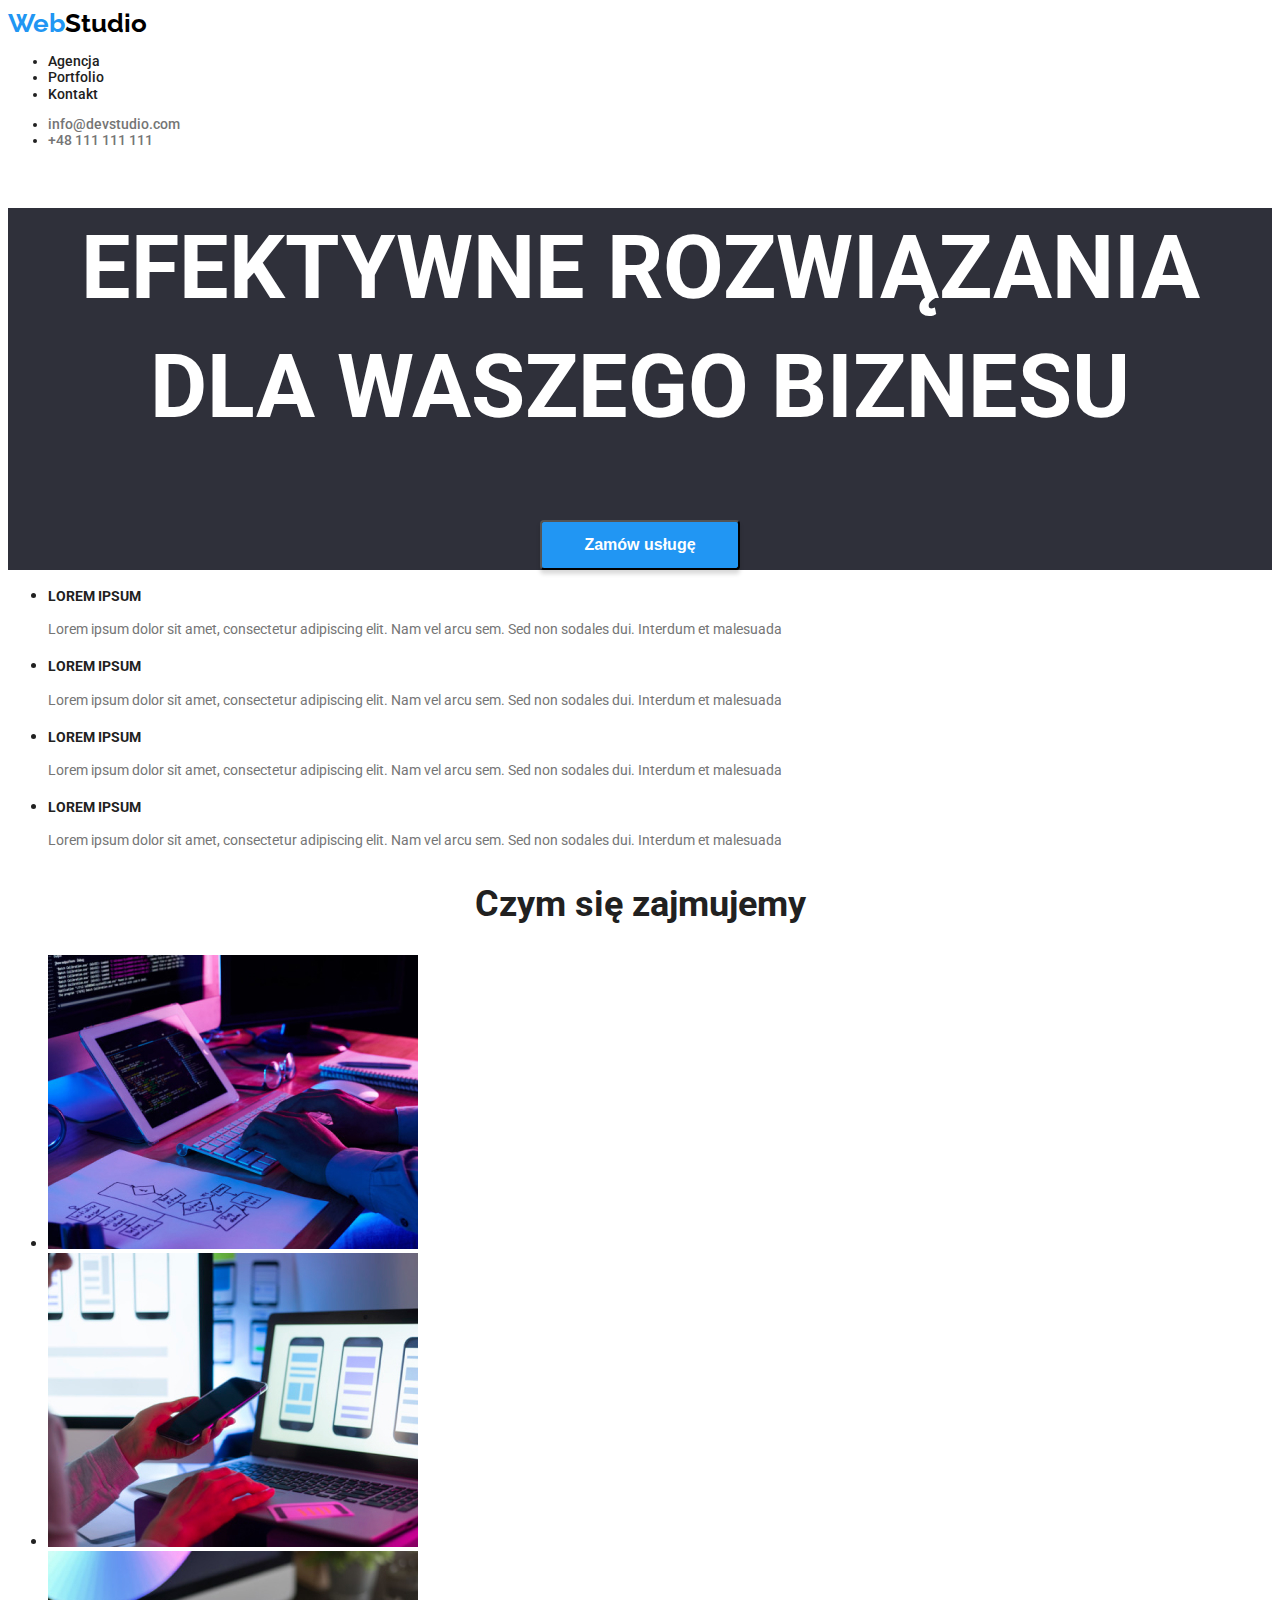
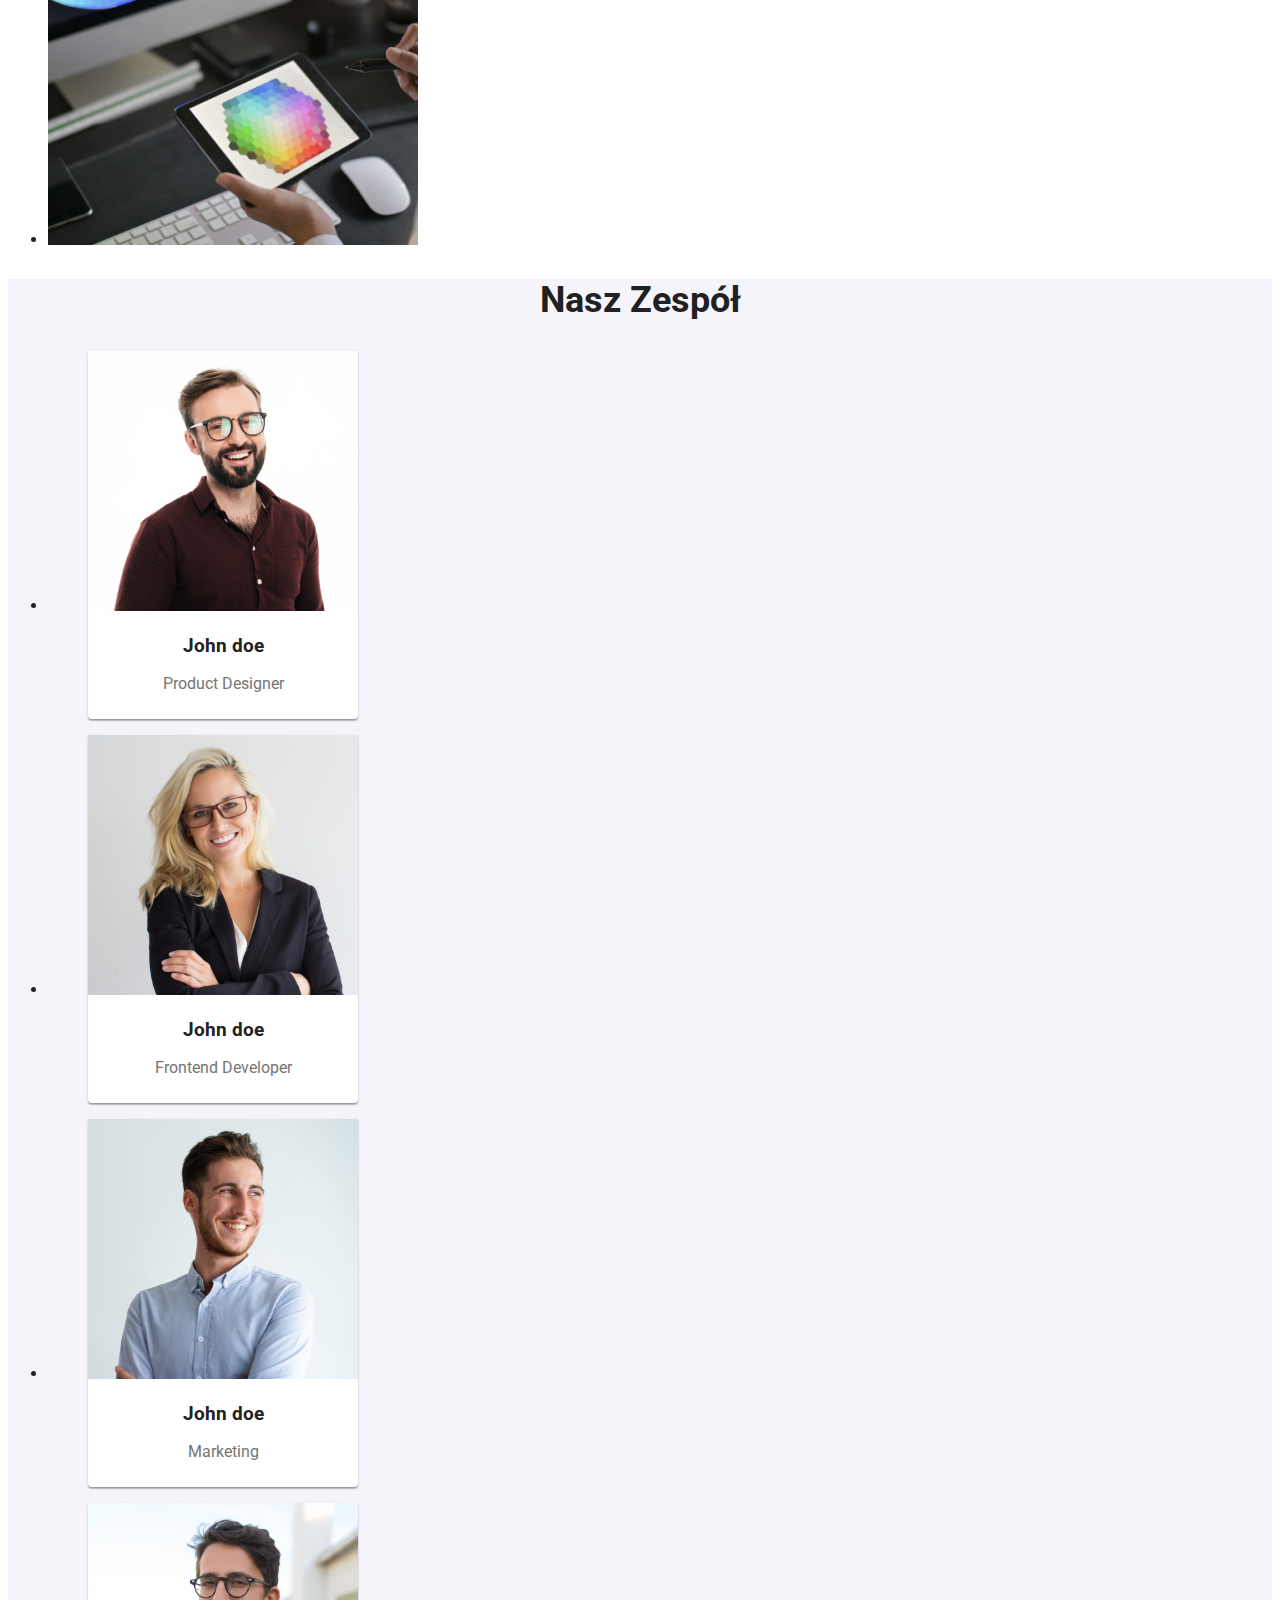
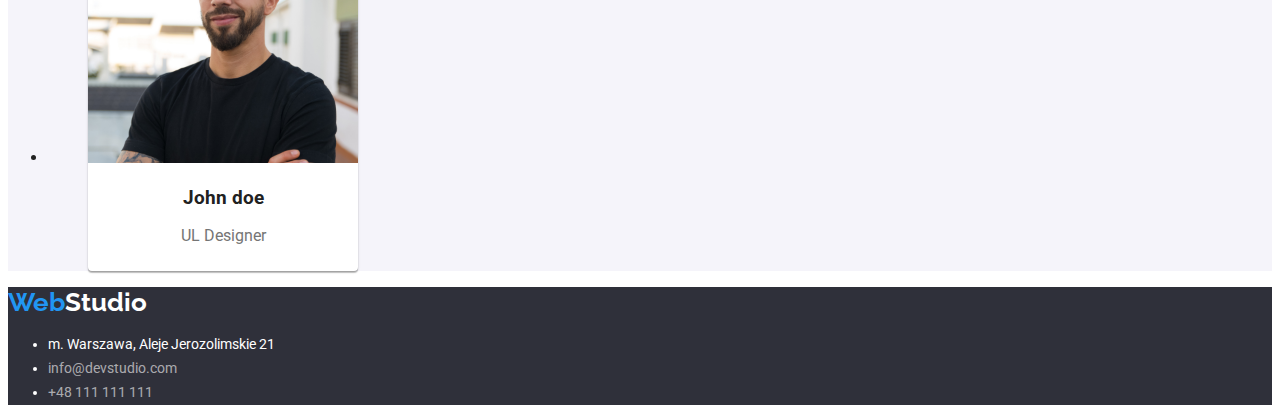
==== index.html @ 7fe7062e "HW-02 cloned" ====
<!DOCTYPE html>
<html lang="pl">
  <head>
    <meta charset="UTF-8" />
    <meta
      name="description"
      content="Efektywne Rozwiązania Dla Waszego Biznesu"
    />
    <title>Web Studio</title>
    <link
      href="https://fonts.googleapis.com/css2?family=Raleway:wght@700&family=Roboto:wght@400;500;700;900&display=swap"
      rel="stylesheet"
    />
    <link rel="stylesheet" href="css/styles.css" />
  </head>

  <body>
    <header class="header-text">
      <a href="index.html"
        ><span class="logo web">Web</span
        ><span class="logo studio">Studio</span></a
      >
      <nav>
        <ul>
          <li><a href="index.html">Agencja</a></li>
          <li><a href="portfolio.html">Portfolio</a></li>
          <li><a href="#kontakt">Kontakt</a></li>
        </ul>
      </nav>
      <ul>
        <li>
          <a class="contact" href="mailto:info@devstudio.com"
            >info@devstudio.com</a
          >
        </li>
        <li><a class="contact" href="tel:+48111111111">+48 111 111 111</a></li>
      </ul>
    </header>
    <main>
      <section class="motto">
        <h1 id="webstudio">Efektywne Rozwiązania Dla Waszego Biznesu</h1>
        <button type="button" class="button-alternative">Zamów usługę</button>
      </section>
      <section>
        <ul>
          <li>
            <h3 class="header-third">Lorem Ipsum</h3>
            <p class="text-main">
              Lorem ipsum dolor sit amet, consectetur adipiscing elit. Nam vel
              arcu sem. Sed non sodales dui. Interdum et malesuada
            </p>
          </li>
          <li>
            <h3 class="header-third">Lorem Ipsum</h3>
            <p class="text-main">
              Lorem ipsum dolor sit amet, consectetur adipiscing elit. Nam vel
              arcu sem. Sed non sodales dui. Interdum et malesuada
            </p>
          </li>
          <li>
            <h3 class="header-third">Lorem Ipsum</h3>
            <p class="text-main">
              Lorem ipsum dolor sit amet, consectetur adipiscing elit. Nam vel
              arcu sem. Sed non sodales dui. Interdum et malesuada
            </p>
          </li>
          <li>
            <h3 class="header-third">Lorem Ipsum</h3>
            <p class="text-main">
              Lorem ipsum dolor sit amet, consectetur adipiscing elit. Nam vel
              arcu sem. Sed non sodales dui. Interdum et malesuada
            </p>
          </li>
        </ul>
      </section>
      <section id="portfolio">
        <h2 class="header-second">Czym się zajmujemy</h2>
        <ul>
          <li>
            <img
              src="images/img1.jpg"
              width="370"
              height="294"
              alt="praca przy komputerze"
            />
          </li>
          <li>
            <img
              src="images/img2.jpg"
              width="370"
              height="294"
              alt="praca przy komputerze"
            />
          </li>
          <li>
            <img
              src="images/img3.jpg"
              width="370"
              height="294"
              alt="praca przy komputerze"
            />
          </li>
        </ul>
      </section>
      <section id="agencja">
        <h2 class="header-second">Nasz Zespół</h2>
        <ul class="imagedecor-one text-image">
          <li>
            <figure>
              <img
                src="images/img4.jpg"
                width="270"
                height="260"
                alt="zdjęcia członka zespołu"
              />
              <figcaption>
                <h3>John doe</h3>
                <p>Product Designer</p>
              </figcaption>
            </figure>
          </li>
          <li>
            <figure>
              <img
                src="images/img5.jpg"
                width="270"
                height="260"
                alt="zdjęcia członka zespołu"
              />
              <figcaption>
                <h3>John doe</h3>
                <p>Frontend Developer</p>
              </figcaption>
            </figure>
          </li>
          <li>
            <figure>
              <img
                src="images/img6.jpg"
                width="270"
                height="260"
                alt="zdjęcia członka zespołu"
              />
              <figcaption>
                <h3>John doe</h3>
                <p>Marketing</p>
              </figcaption>
            </figure>
          </li>
          <li>
            <figure>
              <img
                src="images/img7.jpg"
                width="270"
                height="260"
                alt="zdjęcia członka zespołu"
              />
              <figcaption>
                <h3>John doe</h3>
                <p>UL Designer</p>
              </figcaption>
            </figure>
          </li>
        </ul>
      </section>
    </main>
    <footer class="footer-style">
      <a href="index.html"
        ><span class="logo web">Web</span
        ><span class="logo studio-second">Studio</span></a
      >
      <address id="kontakt">
        <ul>
          <li>m. Warszawa, Aleje Jerozolimskie 21</li>
          <li>
            <a class="contact-footer" href="mailto:info@devstudio.com"
              >info@devstudio.com</a
            >
          </li>
          <li>
            <a class="contact-footer" href="tel:+48111111111"
              >+48 111 111 111</a
            >
          </li>
        </ul>
      </address>
    </footer>
  </body>
</html>
---- css/styles.css ----
:root {
  --textcolor: rgba(33, 33, 33, 1);
  --textcolorsecond: rgba(117, 117, 117, 1);
  --textcolorthird: rgba(255, 255, 255, 1);
  --textcolorfourth: rgba(255, 255, 255, 0.6);
  --markcolor: rgba(33, 150, 243, 1);
  --studiocolor: rgba(0, 0, 0, 1);
  --backgroundsecond: rgba(47, 48, 58, 1);
  --buttoncolor: rgba(245, 244, 250, 1);
}

body {
  font-family: "Roboto", sans-serif;
  color: var(--textcolor);
}

a {
  text-decoration: none;
  color: inherit;
}

a:hover,
a:focus {
  color: var(--markcolor);
}

.logo {
  font-family: "Raleway", sans-serif;
  font-size: 26px;
  font-weight: 700;
  line-height: 1.19;
  text-decoration: none;
}

.web {
  color: var(--markcolor);
}

.studio {
  color: var(--studiocolor);
}

.studio-second {
  color: var(--textcolorthird);
}

.header-text {
  font-size: 14px;
  font-weight: 500;
  line-height: 1.17;
}

.contact {
  color: var(--textcolorsecond);
}

.button-main {
  background-color: var(--buttoncolor);
  width: 93px;
  height: 38px;
  border-radius: 4px;
  font-weight: 500;
  font-size: 16px;
  line-height: 1.62;
  cursor: pointer;
}

.button-main:hover,
.button-main:focus {
  background-color: var(--markcolor);
  width: 121px;
  height: 38px;
  border-radius: 4px;
  font-weight: 500;
  font-size: 16px;
  line-height: 1.62;
  color: var(--textcolorthird);
  box-shadow: 0px 3px 1px rgba(0, 0, 0, 0.1), 0px 1px 2px rgba(0, 0, 0, 0.08),
    0px 2px 2px rgba(0, 0, 0, 0.12);
}

.footer-style {
  background-color: var(--backgroundsecond);
  color: var(--textcolorthird);
  font-size: 14px;
  line-height: 1.71;
}

.contact-footer {
  color: var(--textcolorfourth);
}

#kontakt {
  font-style: normal;
}

.motto {
  background-color: var(--backgroundsecond);
  color: var(--textcolorthird);
  font-size: 44px;
  font-weight: 900;
  line-height: 1.36;
  text-align: center;
  text-transform: uppercase;
}

.button-alternative {
  background-color: var(--markcolor);
  width: 200px;
  height: 50px;
  box-shadow: 0px 4px 4px rgba(0, 0, 0, 0.15);
  border-radius: 4px;
  font-weight: 700;
  font-size: 16px;
  line-height: 1.87;
  color: var(--textcolorthird);
  cursor: pointer;
}

.header-third {
  font-size: 14px;
  font-weight: 700;
  line-height: 1.17;
  text-transform: uppercase;
}

.text-main {
  font-size: 14px;
  line-height: 1.71;
  color: var(--textcolorsecond);
}

.header-second {
  font-size: 36px;
  font-weight: 700;
  line-height: 1.17;
  text-align: center;
}

#agencja {
  background-color: var(--buttoncolor);
}

.imagedecor-one figure {
  background-color: var(--textcolorthird);
  width: 270px;
  height: 368px;
  box-shadow: 0px 1px 3px rgba(0, 0, 0, 0.12), 0px 1px 1px rgba(0, 0, 0, 0.14),
    0px 2px 1px rgba(0, 0, 0, 0.2);
  border-radius: 0px 0px 4px 4px;
  font-size: 16px;
  font-weight: 500;
  line-height: 1.18;
  text-align: center;
}

.text-image p {
  font-size: 16px;
  font-weight: 400;
  line-height: 1.18;
  color: var(--textcolorsecond);
}

.imagedecor-two figure {
  background-color: var(--textcolorthird);
  width: 370px;
  height: 404px;
  border: 1px solid rgb(238, 238, 238);
  font-size: 18px;
  font-weight: 700;
  line-height: 2;
}

.text-image-portfolio p {
  font-size: 16px;
  font-weight: 400;
  line-height: 1.87;
  color: var(--textcolorsecond);
}
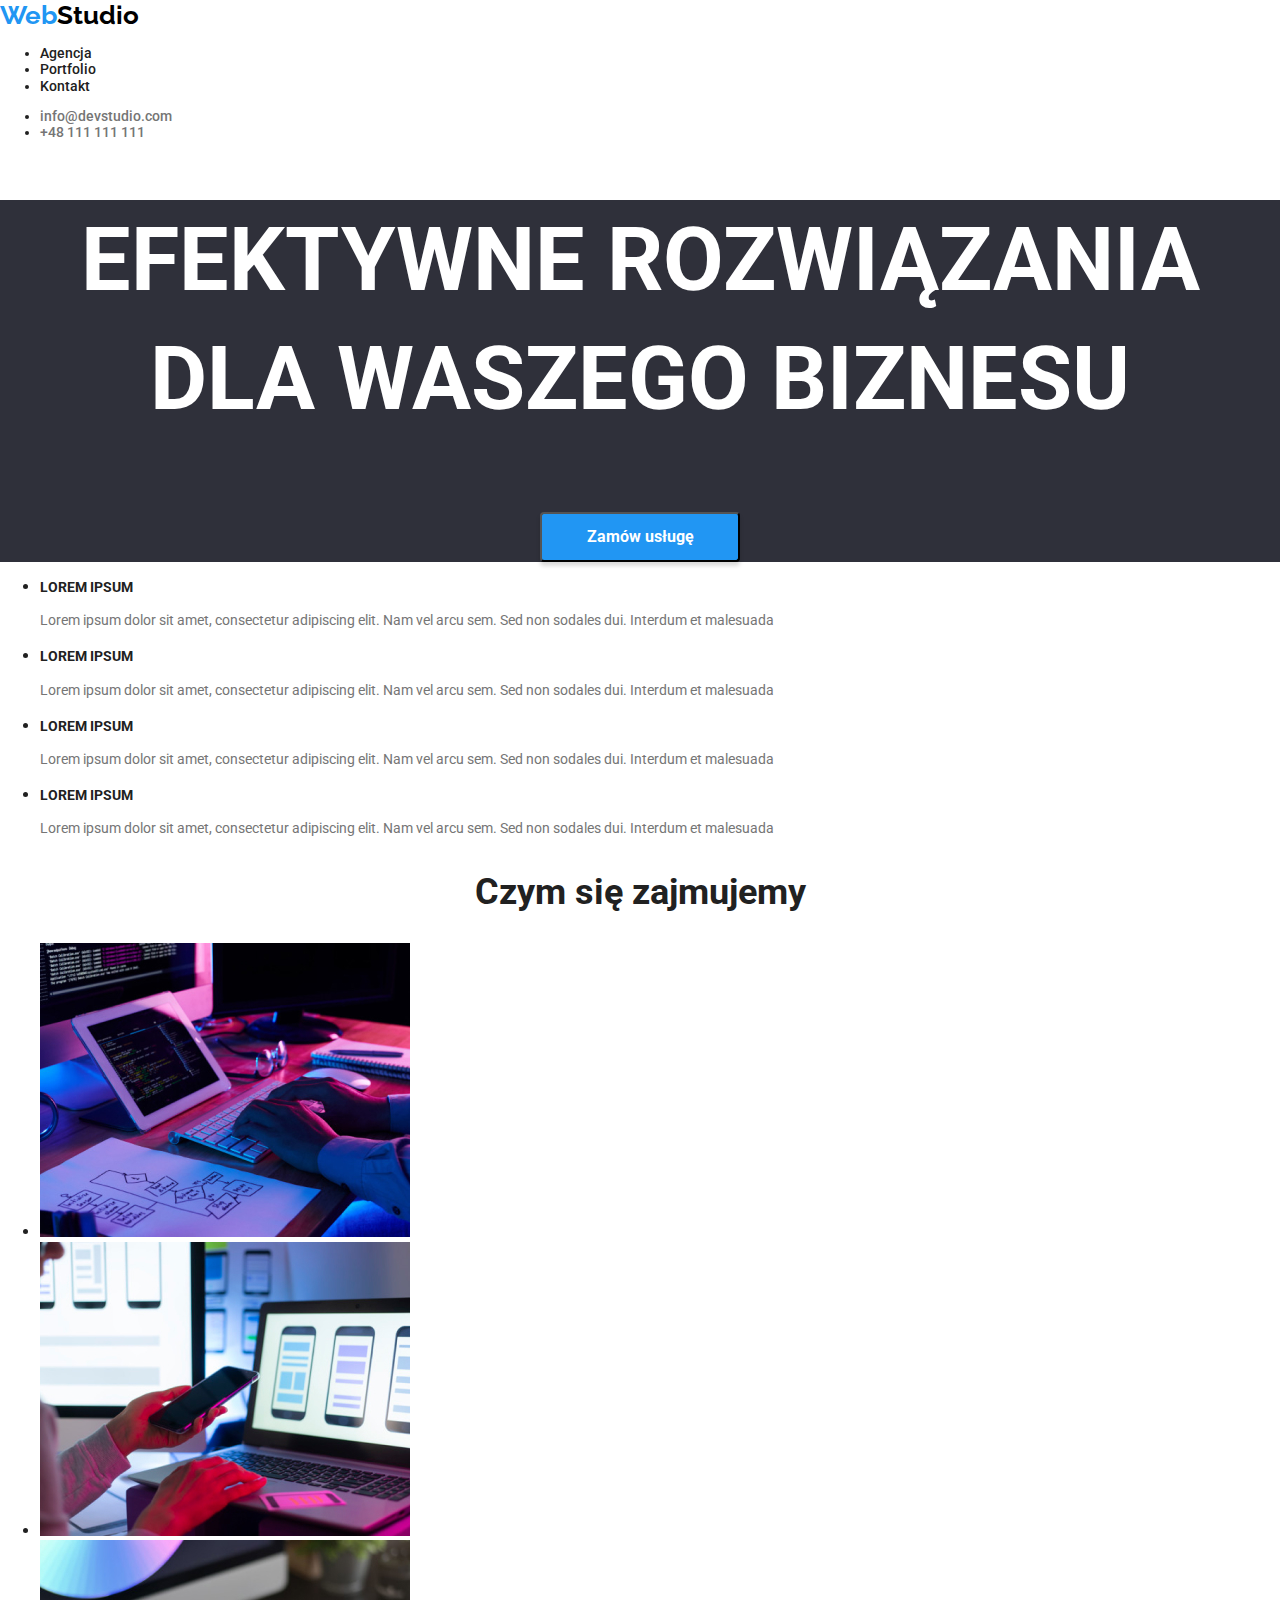
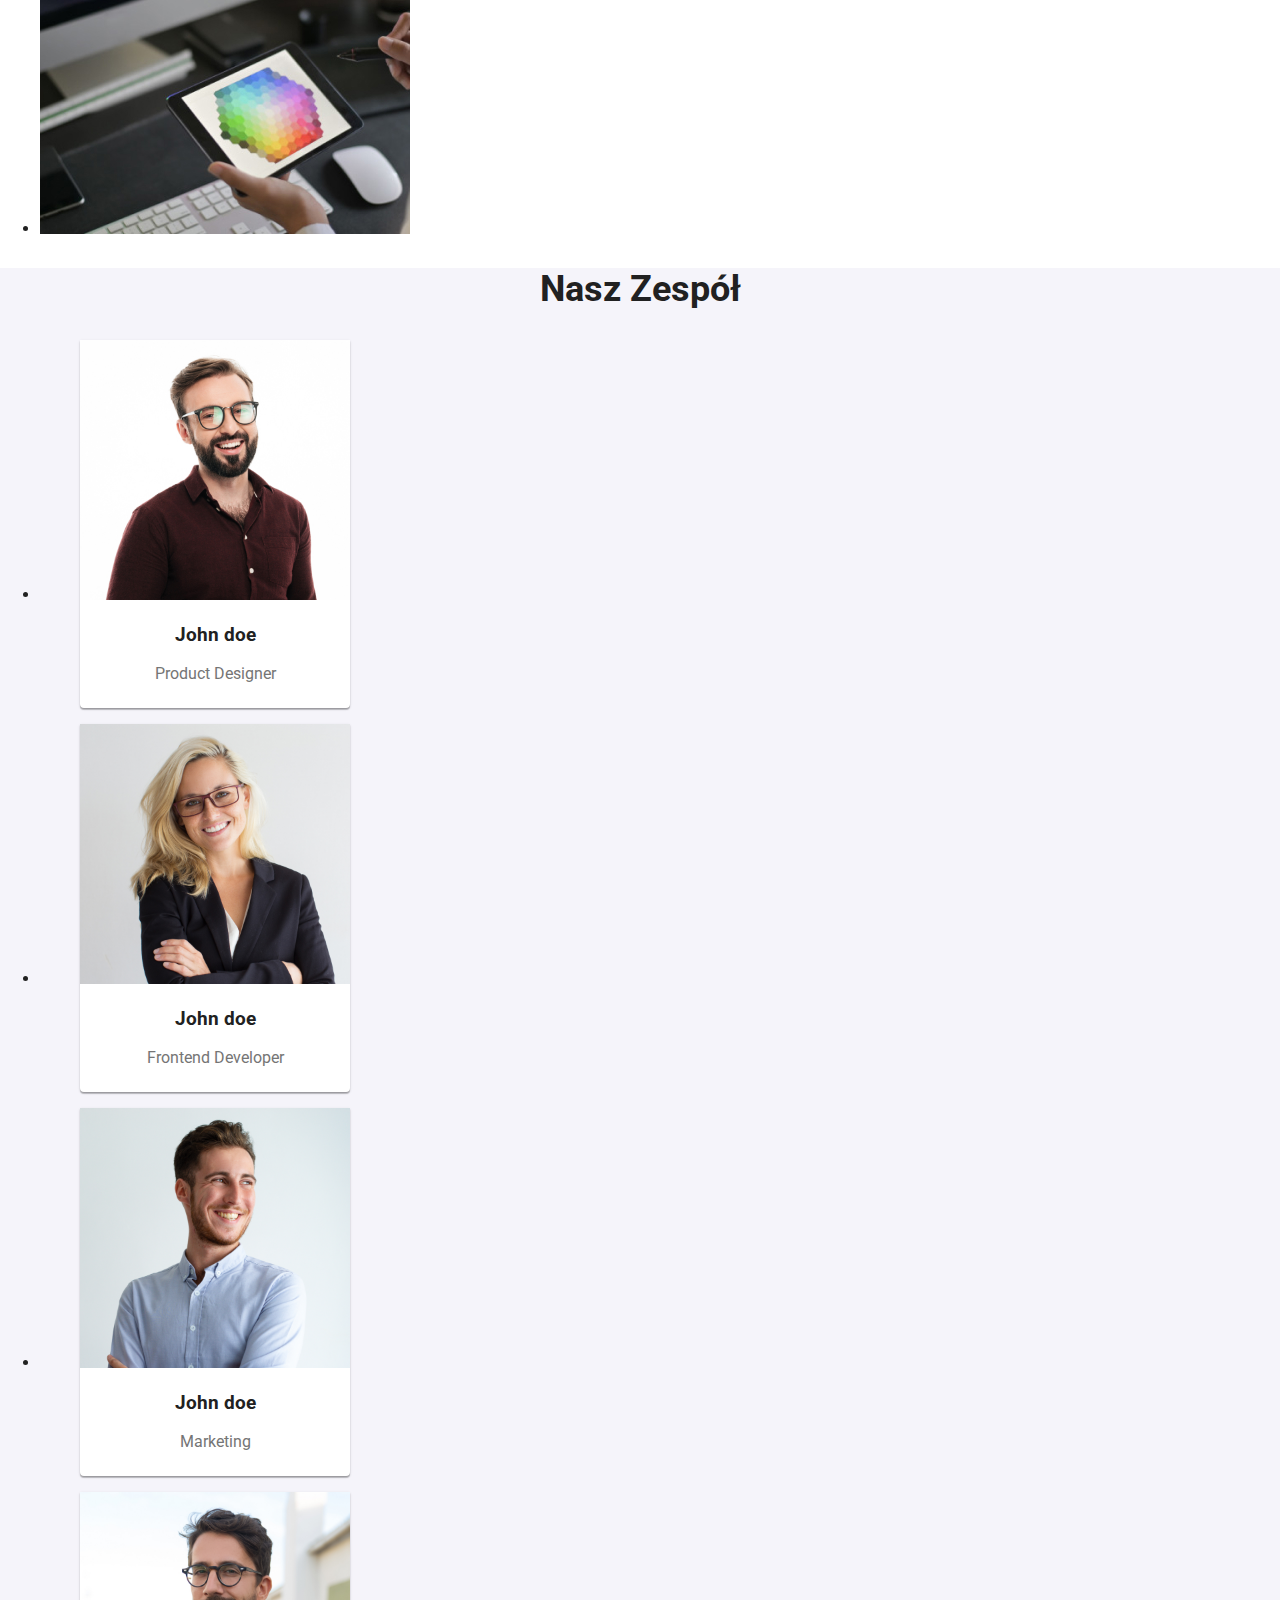
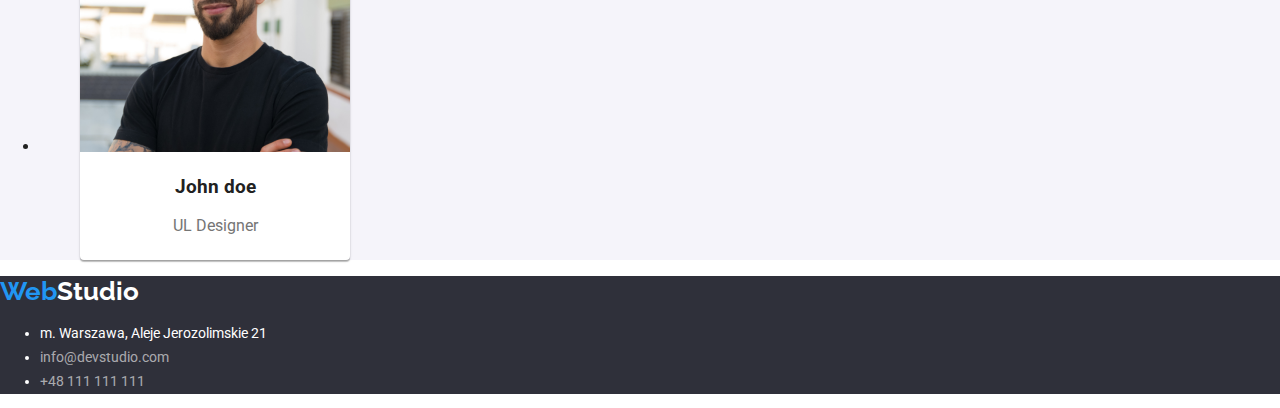
==== commit 626b87d4: "Normalize added" ====
--- a/index.html
+++ b/index.html
@@ -7,6 +7,10 @@
       content="Efektywne Rozwiązania Dla Waszego Biznesu"
     />
     <title>Web Studio</title>
+      <link
+    rel="stylesheet"
+    href="https://cdnjs.cloudflare.com/ajax/libs/modern-normalize/1.0.0/modern-normalize.min.css"
+  />
     <link
       href="https://fonts.googleapis.com/css2?family=Raleway:wght@700&family=Roboto:wght@400;500;700;900&display=swap"
       rel="stylesheet"
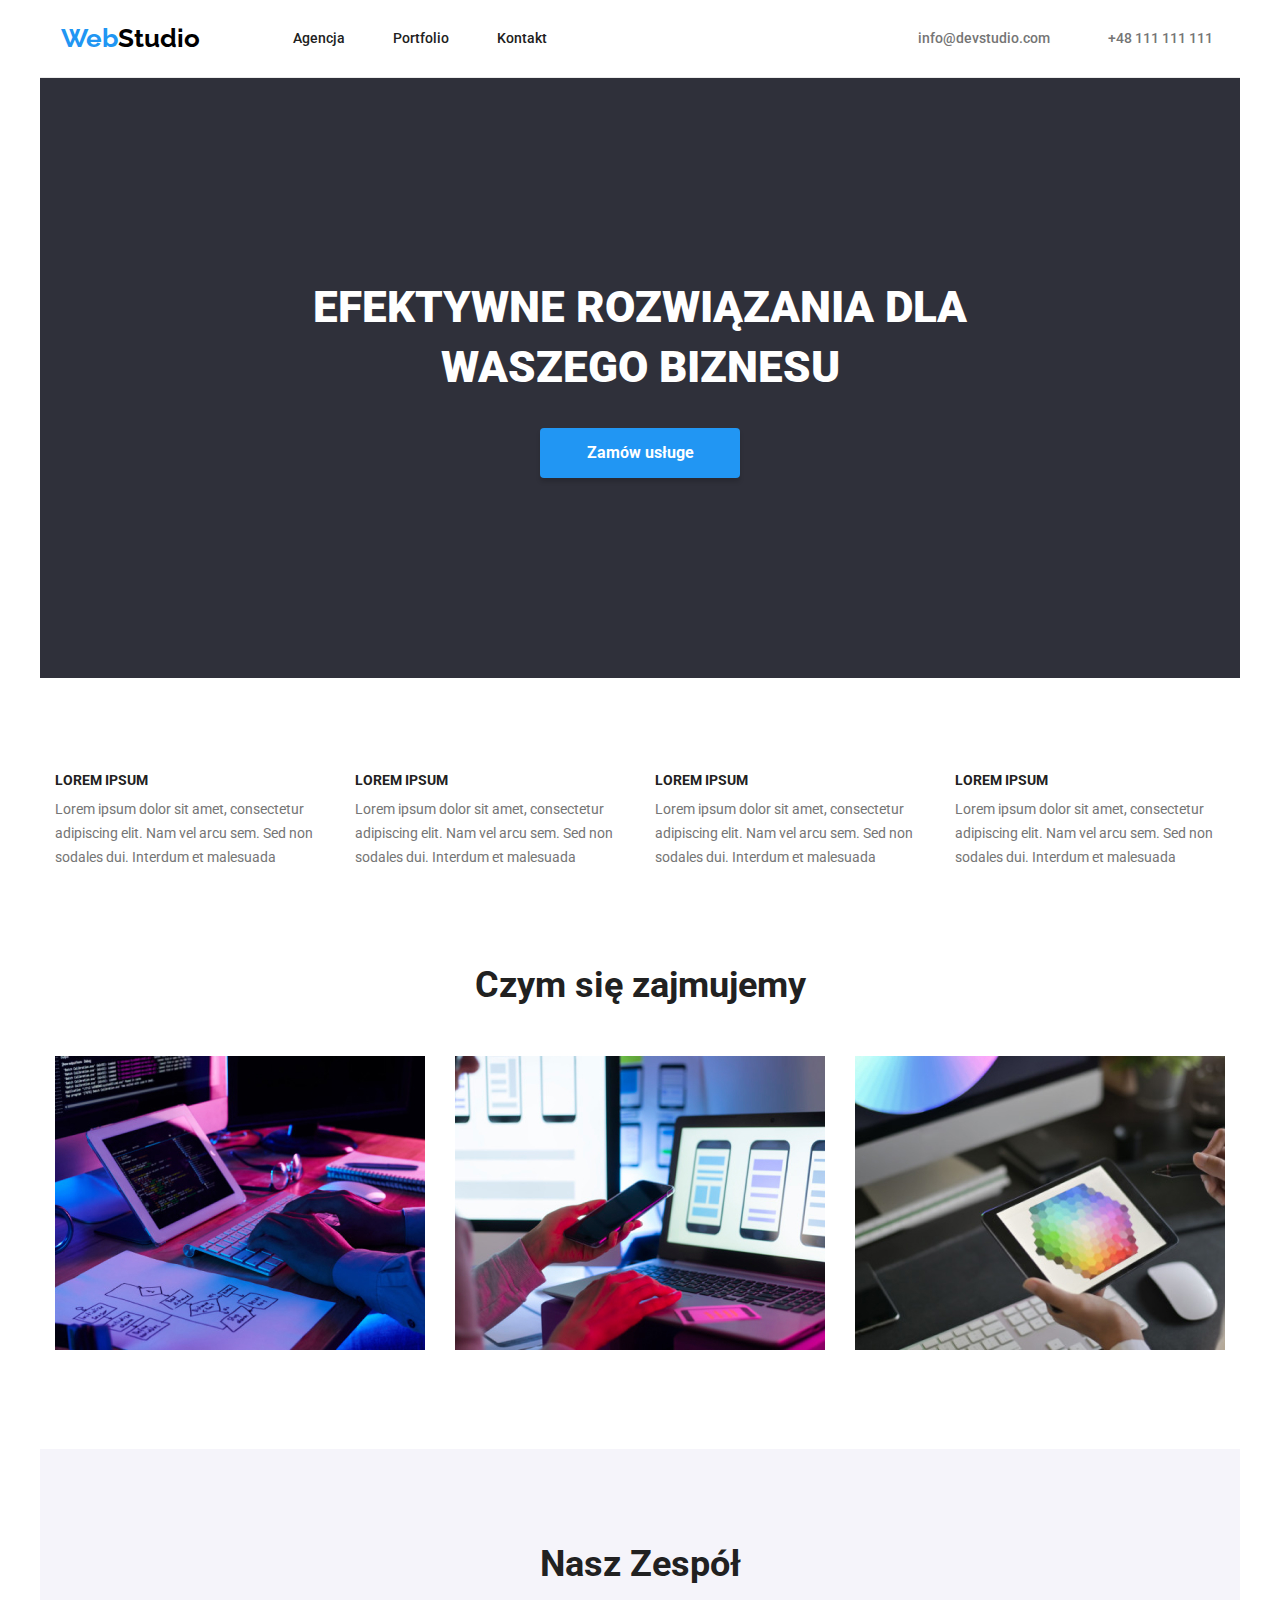
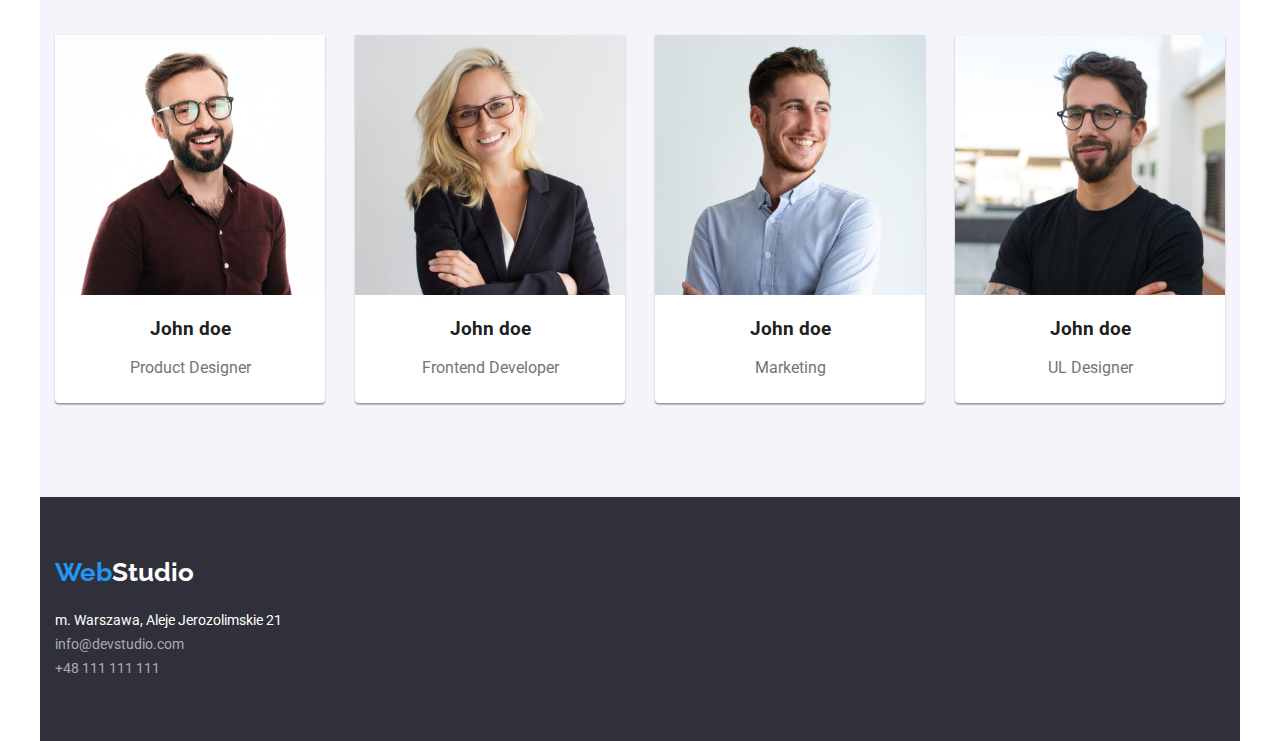
==== commit c40da70b: "index.html done" ====
--- a/index.html
+++ b/index.html
@@ -7,10 +7,10 @@
       content="Efektywne Rozwiązania Dla Waszego Biznesu"
     />
     <title>Web Studio</title>
-      <link
-    rel="stylesheet"
-    href="https://cdnjs.cloudflare.com/ajax/libs/modern-normalize/1.0.0/modern-normalize.min.css"
-  />
+    <link
+      rel="stylesheet"
+      href="https://cdnjs.cloudflare.com/ajax/libs/modern-normalize/1.0.0/modern-normalize.min.css"
+    />
     <link
       href="https://fonts.googleapis.com/css2?family=Raleway:wght@700&family=Roboto:wght@400;500;700;900&display=swap"
       rel="stylesheet"
@@ -19,19 +19,19 @@
   </head>
 
   <body>
-    <header class="header-text">
+    <header class="header-text container">
       <a href="index.html"
         ><span class="logo web">Web</span
         ><span class="logo studio">Studio</span></a
       >
       <nav>
-        <ul>
+        <ul class="header-navigation">
           <li><a href="index.html">Agencja</a></li>
           <li><a href="portfolio.html">Portfolio</a></li>
           <li><a href="#kontakt">Kontakt</a></li>
         </ul>
       </nav>
-      <ul>
+      <ul class="header-address">
         <li>
           <a class="contact" href="mailto:info@devstudio.com"
             >info@devstudio.com</a
@@ -40,46 +40,46 @@
         <li><a class="contact" href="tel:+48111111111">+48 111 111 111</a></li>
       </ul>
     </header>
-    <main>
-      <section class="motto">
+    <main class="container">
+      <section class="motto section">
         <h1 id="webstudio">Efektywne Rozwiązania Dla Waszego Biznesu</h1>
-        <button type="button" class="button-alternative">Zamów usługę</button>
+        <button type="button" class="button-alternative">Zamów usługe</button>
       </section>
-      <section>
-        <ul>
+      <section class="section">
+        <ul class="text-main">
           <li>
             <h3 class="header-third">Lorem Ipsum</h3>
-            <p class="text-main">
+            <p class="text-main-item">
               Lorem ipsum dolor sit amet, consectetur adipiscing elit. Nam vel
               arcu sem. Sed non sodales dui. Interdum et malesuada
             </p>
           </li>
           <li>
             <h3 class="header-third">Lorem Ipsum</h3>
-            <p class="text-main">
+            <p class="text-main-item">
               Lorem ipsum dolor sit amet, consectetur adipiscing elit. Nam vel
               arcu sem. Sed non sodales dui. Interdum et malesuada
             </p>
           </li>
           <li>
             <h3 class="header-third">Lorem Ipsum</h3>
-            <p class="text-main">
+            <p class="text-main-item">
               Lorem ipsum dolor sit amet, consectetur adipiscing elit. Nam vel
               arcu sem. Sed non sodales dui. Interdum et malesuada
             </p>
           </li>
           <li>
             <h3 class="header-third">Lorem Ipsum</h3>
-            <p class="text-main">
+            <p class="text-main-item">
               Lorem ipsum dolor sit amet, consectetur adipiscing elit. Nam vel
               arcu sem. Sed non sodales dui. Interdum et malesuada
             </p>
           </li>
         </ul>
       </section>
-      <section id="portfolio">
+      <section class="section-two" id="portfolio">
         <h2 class="header-second">Czym się zajmujemy</h2>
-        <ul>
+        <ul class="section-two-pictures">
           <li>
             <img
               src="images/img1.jpg"
@@ -106,7 +106,7 @@
           </li>
         </ul>
       </section>
-      <section id="agencja">
+      <section class="section" id="agencja">
         <h2 class="header-second">Nasz Zespół</h2>
         <ul class="imagedecor-one text-image">
           <li>
@@ -168,13 +168,13 @@
         </ul>
       </section>
     </main>
-    <footer class="footer-style">
+    <footer class="footer-style container">
       <a href="index.html"
         ><span class="logo web">Web</span
         ><span class="logo studio-second">Studio</span></a
       >
       <address id="kontakt">
-        <ul>
+        <ul class="footer-address">
           <li>m. Warszawa, Aleje Jerozolimskie 21</li>
           <li>
             <a class="contact-footer" href="mailto:info@devstudio.com"
--- a/css/styles.css
+++ b/css/styles.css
@@ -7,6 +7,7 @@
   --studiocolor: rgba(0, 0, 0, 1);
   --backgroundsecond: rgba(47, 48, 58, 1);
   --buttoncolor: rgba(245, 244, 250, 1);
+  --borderheader: rgba(236, 236, 236, 1);
 }
 
 body {
@@ -24,6 +25,11 @@
   color: var(--markcolor);
 }
 
+.container {
+  width: 1200px;
+  margin: 0 auto;
+}
+
 .logo {
   font-family: "Raleway", sans-serif;
   font-size: 26px;
@@ -45,13 +51,52 @@
 }
 
 .header-text {
+  display: flex;
+  width: 1200px;
+  padding: 16px 21px 17px 21px;
+  align-items: center;
+  border-bottom: 1px var(--borderheader) solid;
   font-size: 14px;
   font-weight: 500;
   line-height: 1.17;
 }
 
+.header-navigation {
+  display: flex;
+  width: 347px;
+  justify-content: space-between;
+  padding: 0 0 0 93px;
+  list-style: none;
+}
+
+.header-address {
+  display: flex;
+  width: 666px;
+  padding: 0 0 0 371px;
+  justify-content: space-between;
+  list-style: none;
+  /*
+    border-color: rgb(0, 0, 0);
+  border-width: 1px;
+  border-style: dashed;*/
+}
+
 .contact {
   color: var(--textcolorsecond);
+}
+
+.section {
+  padding: 94px 0 94px 0;
+  /*border-color: pink;
+  border-width: 1px;
+  border-style: dashed;*/
+}
+
+.section-two {
+  padding: 0 0 94px 0;
+  /*border-color: pink;
+  border-width: 1px;
+  border-style: dashed;*/
 }
 
 .button-main {
@@ -80,10 +125,17 @@
 }
 
 .footer-style {
+  padding: 60px 0 60px 15px;
   background-color: var(--backgroundsecond);
   color: var(--textcolorthird);
   font-size: 14px;
   line-height: 1.71;
+}
+
+.footer-address {
+  list-style: none;
+  padding: 20px 0 0 0;
+  margin: 0 0 0 0;
 }
 
 .contact-footer {
@@ -92,16 +144,25 @@
 
 #kontakt {
   font-style: normal;
+  list-style: none;
 }
 
 .motto {
+  padding: 200px 0 200px 0;
   background-color: var(--backgroundsecond);
-  color: var(--textcolorthird);
+  text-align: center;
+}
+
+.motto h1 {
+  max-width: 696px;
+  padding: 0 20px 30px 20px;
+  color: var(--textcolorthird);
+  margin: auto;
   font-size: 44px;
   font-weight: 900;
   line-height: 1.36;
-  text-align: center;
   text-transform: uppercase;
+  text-align: center;
 }
 
 .button-alternative {
@@ -109,6 +170,7 @@
   width: 200px;
   height: 50px;
   box-shadow: 0px 4px 4px rgba(0, 0, 0, 0.15);
+  border: none;
   border-radius: 4px;
   font-weight: 700;
   font-size: 16px;
@@ -117,24 +179,60 @@
   cursor: pointer;
 }
 
+.text-main {
+  display: flex;
+  margin: 0 auto;
+  padding: 0;
+  max-width: 1170px;
+  list-style: none;
+  /*border-color: pink;
+  border-width: 1px;
+  border-style: dashed;*/
+}
+
+.text-main li:nth-child(-n + 3) {
+  padding: 0 30px 0 0;
+}
+
 .header-third {
+  margin: 0;
   font-size: 14px;
   font-weight: 700;
   line-height: 1.17;
   text-transform: uppercase;
-}
-
-.text-main {
+  /*border-color: pink;
+  border-width: 1px;
+  border-style: dashed;*/
+}
+
+.text-main-item {
+  margin: 0;
+  padding: 10px 0 0 0;
   font-size: 14px;
   line-height: 1.71;
   color: var(--textcolorsecond);
 }
 
 .header-second {
+  margin: 0;
   font-size: 36px;
   font-weight: 700;
   line-height: 1.17;
   text-align: center;
+  /*border-color: pink;
+  border-width: 1px;
+  border-style: dashed;*/
+}
+
+.section-two-pictures {
+  list-style: none;
+  display: flex;
+  padding: 50px 15px 0 15px;
+  margin: 0 auto;
+  justify-content: space-between;
+  /*border-color: pink;
+  border-width: 1px;
+  border-style: dashed;*/
 }
 
 #agencja {
@@ -143,6 +241,7 @@
 
 .imagedecor-one figure {
   background-color: var(--textcolorthird);
+  margin: 0;
   width: 270px;
   height: 368px;
   box-shadow: 0px 1px 3px rgba(0, 0, 0, 0.12), 0px 1px 1px rgba(0, 0, 0, 0.14),
@@ -152,6 +251,17 @@
   font-weight: 500;
   line-height: 1.18;
   text-align: center;
+}
+
+.imagedecor-one {
+  display: flex;
+  list-style: none;
+  margin: 0 auto;
+  padding: 50px 15px 0 15px;
+  /*border-color: pink;
+  border-width: 1px;
+  border-style: dashed;*/
+  justify-content: space-between;
 }
 
 .text-image p {
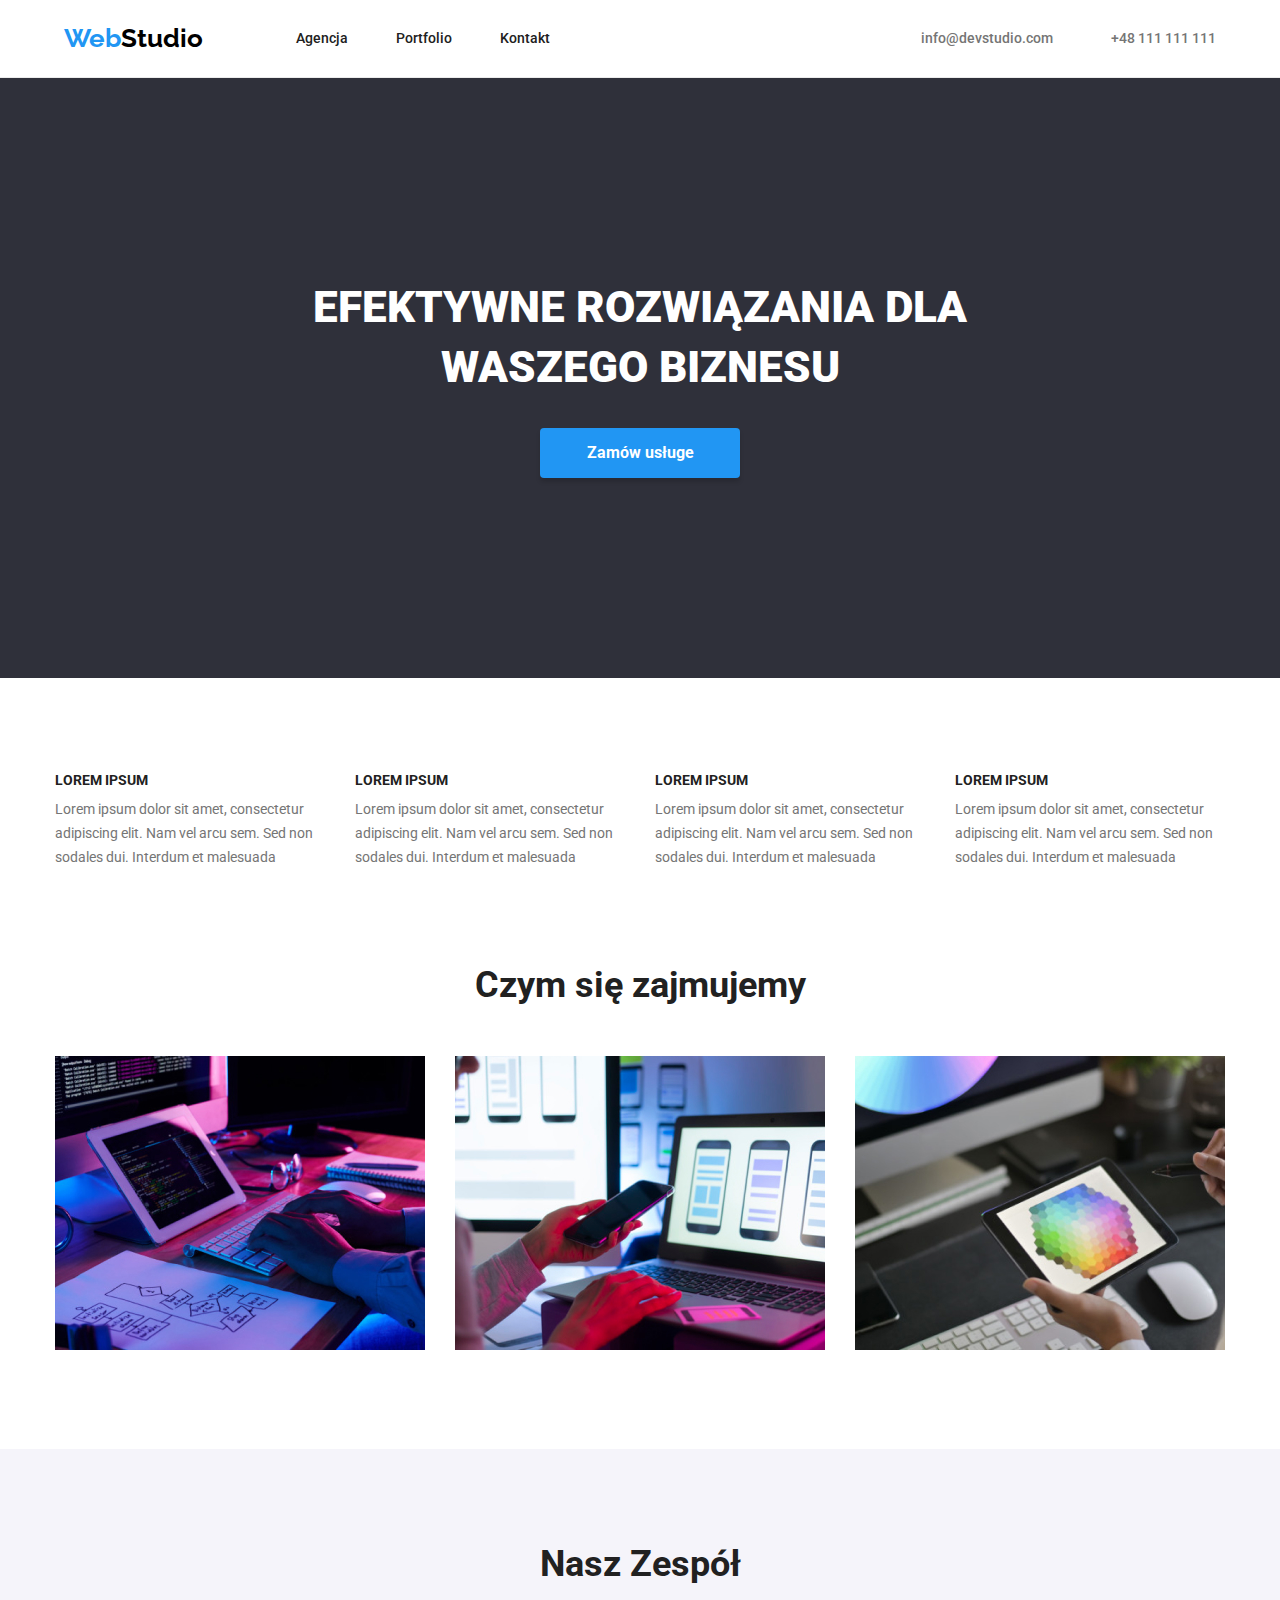
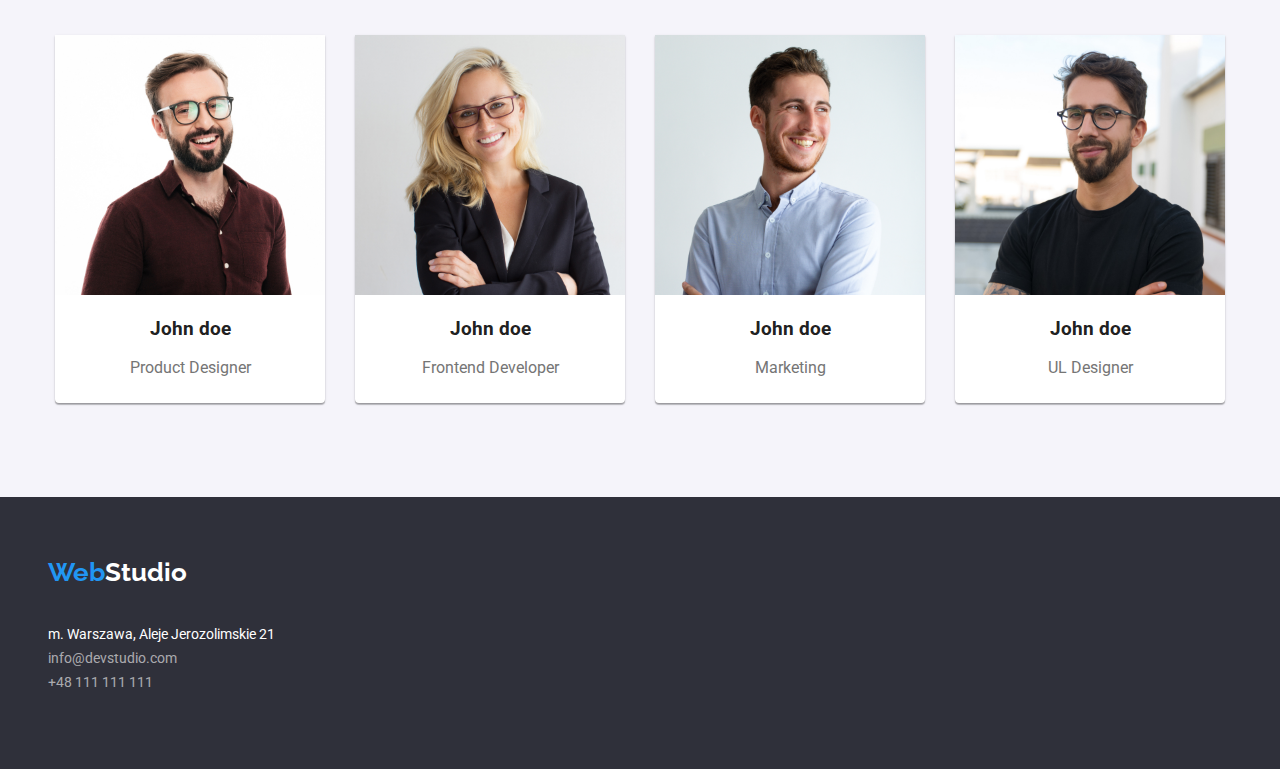
==== commit b7e057f8: "corrections to the homework" ====
--- a/index.html
+++ b/index.html
@@ -78,116 +78,122 @@
         </ul>
       </section>
       <section class="section-two" id="portfolio">
-        <h2 class="header-second">Czym się zajmujemy</h2>
-        <ul class="section-two-pictures">
-          <li>
-            <img
-              src="images/img1.jpg"
-              width="370"
-              height="294"
-              alt="praca przy komputerze"
-            />
-          </li>
-          <li>
-            <img
-              src="images/img2.jpg"
-              width="370"
-              height="294"
-              alt="praca przy komputerze"
-            />
-          </li>
-          <li>
-            <img
-              src="images/img3.jpg"
-              width="370"
-              height="294"
-              alt="praca przy komputerze"
-            />
-          </li>
-        </ul>
+        <div class="content-width">
+          <h2 class="header-second">Czym się zajmujemy</h2>
+          <ul class="section-two-pictures">
+            <li>
+              <img
+                src="images/img1.jpg"
+                width="370"
+                height="294"
+                alt="praca przy komputerze"
+              />
+            </li>
+            <li>
+              <img
+                src="images/img2.jpg"
+                width="370"
+                height="294"
+                alt="praca przy komputerze"
+              />
+            </li>
+            <li>
+              <img
+                src="images/img3.jpg"
+                width="370"
+                height="294"
+                alt="praca przy komputerze"
+              />
+            </li>
+          </ul>
+        </div>
       </section>
       <section class="section" id="agencja">
-        <h2 class="header-second">Nasz Zespół</h2>
-        <ul class="imagedecor-one text-image">
-          <li>
-            <figure>
-              <img
-                src="images/img4.jpg"
-                width="270"
-                height="260"
-                alt="zdjęcia członka zespołu"
-              />
-              <figcaption>
-                <h3>John doe</h3>
-                <p>Product Designer</p>
-              </figcaption>
-            </figure>
-          </li>
-          <li>
-            <figure>
-              <img
-                src="images/img5.jpg"
-                width="270"
-                height="260"
-                alt="zdjęcia członka zespołu"
-              />
-              <figcaption>
-                <h3>John doe</h3>
-                <p>Frontend Developer</p>
-              </figcaption>
-            </figure>
-          </li>
-          <li>
-            <figure>
-              <img
-                src="images/img6.jpg"
-                width="270"
-                height="260"
-                alt="zdjęcia członka zespołu"
-              />
-              <figcaption>
-                <h3>John doe</h3>
-                <p>Marketing</p>
-              </figcaption>
-            </figure>
-          </li>
-          <li>
-            <figure>
-              <img
-                src="images/img7.jpg"
-                width="270"
-                height="260"
-                alt="zdjęcia członka zespołu"
-              />
-              <figcaption>
-                <h3>John doe</h3>
-                <p>UL Designer</p>
-              </figcaption>
-            </figure>
-          </li>
-        </ul>
+        <div class="content-width">
+          <h2 class="header-second">Nasz Zespół</h2>
+          <ul class="imagedecor-one text-image">
+            <li>
+              <figure>
+                <img
+                  src="images/img4.jpg"
+                  width="270"
+                  height="260"
+                  alt="zdjęcia członka zespołu"
+                />
+                <figcaption>
+                  <h3>John doe</h3>
+                  <p>Product Designer</p>
+                </figcaption>
+              </figure>
+            </li>
+            <li>
+              <figure>
+                <img
+                  src="images/img5.jpg"
+                  width="270"
+                  height="260"
+                  alt="zdjęcia członka zespołu"
+                />
+                <figcaption>
+                  <h3>John doe</h3>
+                  <p>Frontend Developer</p>
+                </figcaption>
+              </figure>
+            </li>
+            <li>
+              <figure>
+                <img
+                  src="images/img6.jpg"
+                  width="270"
+                  height="260"
+                  alt="zdjęcia członka zespołu"
+                />
+                <figcaption>
+                  <h3>John doe</h3>
+                  <p>Marketing</p>
+                </figcaption>
+              </figure>
+            </li>
+            <li>
+              <figure>
+                <img
+                  src="images/img7.jpg"
+                  width="270"
+                  height="260"
+                  alt="zdjęcia członka zespołu"
+                />
+                <figcaption>
+                  <h3>John doe</h3>
+                  <p>UL Designer</p>
+                </figcaption>
+              </figure>
+            </li>
+          </ul>
+        </div>
       </section>
     </main>
     <footer class="footer-style container">
-      <a href="index.html"
-        ><span class="logo web">Web</span
-        ><span class="logo studio-second">Studio</span></a
-      >
-      <address id="kontakt">
-        <ul class="footer-address">
-          <li>m. Warszawa, Aleje Jerozolimskie 21</li>
-          <li>
-            <a class="contact-footer" href="mailto:info@devstudio.com"
-              >info@devstudio.com</a
-            >
-          </li>
-          <li>
-            <a class="contact-footer" href="tel:+48111111111"
-              >+48 111 111 111</a
-            >
-          </li>
-        </ul>
-      </address>
+      <div class="content-width">
+        <a href="index.html"
+          ><span class="logo web">Web</span
+          ><span class="logo studio-second">Studio</span></a
+        >
+        <address id="kontakt">
+          <ul class="footer-address">
+            <li>m. Warszawa, Aleje Jerozolimskie 21</li>
+            <li>
+              <a class="contact-footer" href="mailto:info@devstudio.com"
+                >info@devstudio.com</a
+              >
+            </li>
+            <li>
+              <a class="contact-footer" href="tel:+48111111111"
+                >+48 111 111 111</a
+              >
+            </li>
+          </ul>
+        </address>
+      </div>
     </footer>
   </body>
 </html>
--- a/css/styles.css
+++ b/css/styles.css
@@ -1,18 +1,18 @@
 :root {
-  --textcolor: rgba(33, 33, 33, 1);
-  --textcolorsecond: rgba(117, 117, 117, 1);
-  --textcolorthird: rgba(255, 255, 255, 1);
-  --textcolorfourth: rgba(255, 255, 255, 0.6);
-  --markcolor: rgba(33, 150, 243, 1);
-  --studiocolor: rgba(0, 0, 0, 1);
-  --backgroundsecond: rgba(47, 48, 58, 1);
-  --buttoncolor: rgba(245, 244, 250, 1);
-  --borderheader: rgba(236, 236, 236, 1);
+  --text-color: rgba(33, 33, 33, 1);
+  --text-color-second: rgba(117, 117, 117, 1);
+  --text-color-third: rgba(255, 255, 255, 1);
+  --text-color-fourth: rgba(255, 255, 255, 0.6);
+  --mark-color: rgba(33, 150, 243, 1);
+  --studio-color: rgba(0, 0, 0, 1);
+  --background-second: rgba(47, 48, 58, 1);
+  --button-color: rgba(245, 244, 250, 1);
+  --border-header: rgba(236, 236, 236, 1);
 }
 
 body {
   font-family: "Roboto", sans-serif;
-  color: var(--textcolor);
+  color: var(--text-color);
 }
 
 a {
@@ -22,11 +22,16 @@
 
 a:hover,
 a:focus {
-  color: var(--markcolor);
-}
-
-.container {
+  color: var(--mark-color);
+}
+
+.container > .section > .motto {
   width: 1200px;
+  margin: 0 auto;
+}
+
+.content-width {
+  max-width: 1200px;
   margin: 0 auto;
 }
 
@@ -39,23 +44,24 @@
 }
 
 .web {
-  color: var(--markcolor);
+  color: var(--mark-color);
 }
 
 .studio {
-  color: var(--studiocolor);
+  color: var(--studio-color);
 }
 
 .studio-second {
-  color: var(--textcolorthird);
+  color: var(--text-color-third);
 }
 
 .header-text {
   display: flex;
-  width: 1200px;
+  margin: 0 auto;
   padding: 16px 21px 17px 21px;
+  justify-content: center;
   align-items: center;
-  border-bottom: 1px var(--borderheader) solid;
+  border-bottom: 1px var(--border-header) solid;
   font-size: 14px;
   font-weight: 500;
   line-height: 1.17;
@@ -82,27 +88,33 @@
 }
 
 .contact {
-  color: var(--textcolorsecond);
+  color: var(--text-color-second);
 }
 
 .section {
   padding: 94px 0 94px 0;
+}
+
+.section-two {
+  padding: 0 0 94px 0;
+}
+
+.portfolio-button {
+  display: flex;
+  margin: 0 auto;
+  padding: 0 0 50px 0;
+  max-width: 572px;
+  list-style: none;
+  justify-content: space-between;
   /*border-color: pink;
   border-width: 1px;
   border-style: dashed;*/
 }
 
-.section-two {
-  padding: 0 0 94px 0;
-  /*border-color: pink;
-  border-width: 1px;
-  border-style: dashed;*/
-}
-
 .button-main {
-  background-color: var(--buttoncolor);
-  width: 93px;
-  height: 38px;
+  background-color: var(--button-color);
+  padding: 6px 22px 6px 22px;
+  border-style: none;
   border-radius: 4px;
   font-weight: 500;
   font-size: 16px;
@@ -112,22 +124,22 @@
 
 .button-main:hover,
 .button-main:focus {
-  background-color: var(--markcolor);
-  width: 121px;
-  height: 38px;
+  background-color: var(--mark-color);
+  padding: 6px 22px 6px 22px;
   border-radius: 4px;
   font-weight: 500;
   font-size: 16px;
   line-height: 1.62;
-  color: var(--textcolorthird);
+  color: var(--text-color-third);
   box-shadow: 0px 3px 1px rgba(0, 0, 0, 0.1), 0px 1px 2px rgba(0, 0, 0, 0.08),
     0px 2px 2px rgba(0, 0, 0, 0.12);
 }
 
 .footer-style {
   padding: 60px 0 60px 15px;
-  background-color: var(--backgroundsecond);
-  color: var(--textcolorthird);
+  margin: 0 auto;
+  background-color: var(--background-second);
+  color: var(--text-color-third);
   font-size: 14px;
   line-height: 1.71;
 }
@@ -135,11 +147,10 @@
 .footer-address {
   list-style: none;
   padding: 20px 0 0 0;
-  margin: 0 0 0 0;
 }
 
 .contact-footer {
-  color: var(--textcolorfourth);
+  color: var(--text-color-fourth);
 }
 
 #kontakt {
@@ -149,14 +160,14 @@
 
 .motto {
   padding: 200px 0 200px 0;
-  background-color: var(--backgroundsecond);
+  background-color: var(--background-second);
   text-align: center;
 }
 
 .motto h1 {
   max-width: 696px;
   padding: 0 20px 30px 20px;
-  color: var(--textcolorthird);
+  color: var(--text-color-third);
   margin: auto;
   font-size: 44px;
   font-weight: 900;
@@ -166,7 +177,7 @@
 }
 
 .button-alternative {
-  background-color: var(--markcolor);
+  background-color: var(--mark-color);
   width: 200px;
   height: 50px;
   box-shadow: 0px 4px 4px rgba(0, 0, 0, 0.15);
@@ -175,7 +186,7 @@
   font-weight: 700;
   font-size: 16px;
   line-height: 1.87;
-  color: var(--textcolorthird);
+  color: var(--text-color-third);
   cursor: pointer;
 }
 
@@ -185,9 +196,6 @@
   padding: 0;
   max-width: 1170px;
   list-style: none;
-  /*border-color: pink;
-  border-width: 1px;
-  border-style: dashed;*/
 }
 
 .text-main li:nth-child(-n + 3) {
@@ -200,9 +208,6 @@
   font-weight: 700;
   line-height: 1.17;
   text-transform: uppercase;
-  /*border-color: pink;
-  border-width: 1px;
-  border-style: dashed;*/
 }
 
 .text-main-item {
@@ -210,7 +215,7 @@
   padding: 10px 0 0 0;
   font-size: 14px;
   line-height: 1.71;
-  color: var(--textcolorsecond);
+  color: var(--text-color-second);
 }
 
 .header-second {
@@ -219,9 +224,6 @@
   font-weight: 700;
   line-height: 1.17;
   text-align: center;
-  /*border-color: pink;
-  border-width: 1px;
-  border-style: dashed;*/
 }
 
 .section-two-pictures {
@@ -230,17 +232,14 @@
   padding: 50px 15px 0 15px;
   margin: 0 auto;
   justify-content: space-between;
-  /*border-color: pink;
-  border-width: 1px;
-  border-style: dashed;*/
 }
 
 #agencja {
-  background-color: var(--buttoncolor);
+  background-color: var(--button-color);
 }
 
 .imagedecor-one figure {
-  background-color: var(--textcolorthird);
+  background-color: var(--text-color-third);
   margin: 0;
   width: 270px;
   height: 368px;
@@ -258,9 +257,6 @@
   list-style: none;
   margin: 0 auto;
   padding: 50px 15px 0 15px;
-  /*border-color: pink;
-  border-width: 1px;
-  border-style: dashed;*/
   justify-content: space-between;
 }
 
@@ -268,22 +264,47 @@
   font-size: 16px;
   font-weight: 400;
   line-height: 1.18;
-  color: var(--textcolorsecond);
+  color: var(--text-color-second);
+}
+
+.imagedecor-two {
+  display: flex;
+  flex-wrap: wrap;
+  gap: 15px;
+  list-style: none;
+  margin: 0 auto;
+  max-width: 1200px;
 }
 
 .imagedecor-two figure {
-  background-color: var(--textcolorthird);
+  background-color: var(--text-color-third);
+  margin: 0;
   width: 370px;
-  height: 404px;
-  border: 1px solid rgb(238, 238, 238);
+}
+
+.imagedecor-two figcaption {
+  border-left: 1px solid rgb(238, 238, 238);
+  border-bottom: 1px solid rgb(238, 238, 238);
+  border-right: 1px solid rgb(238, 238, 238);
+  margin: 0;
+  padding: 20px 24px 20px 24px;
+}
+
+.imagedecor-two img {
+  display: block;
+}
+
+.imagedecor-two h3 {
   font-size: 18px;
   font-weight: 700;
   line-height: 2;
-}
-
-.text-image-portfolio p {
+  margin: 0;
+}
+
+.imagedecor-two p {
   font-size: 16px;
   font-weight: 400;
   line-height: 1.87;
-  color: var(--textcolorsecond);
-}
+  margin: 0;
+  color: var(--text-color-second);
+}
